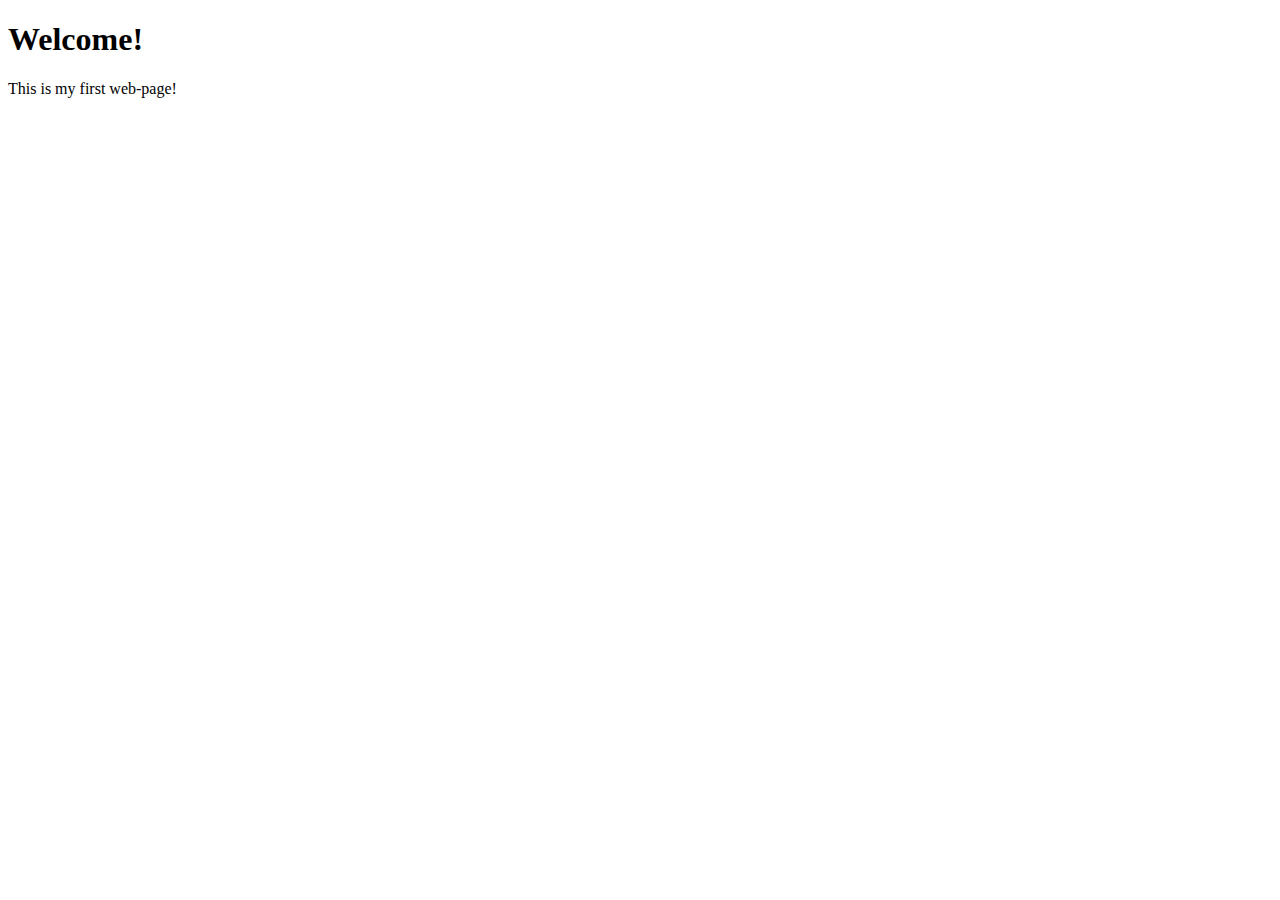
==== index.html @ 5034e130 "Created index.html" ====
<!doctype html>
<html lang="en">
<head>
    <meta charset="utf-8">
    <title>MY FIRST SITE</title>
    <meta name="description" content="MY FIRST SITE DESCRIPTION">
    <meta name="author" content="MY NAME">
</head>
<body>
<h1>Welcome!</h1>
<p>This is my first web-page!</p>
</body>
</html>
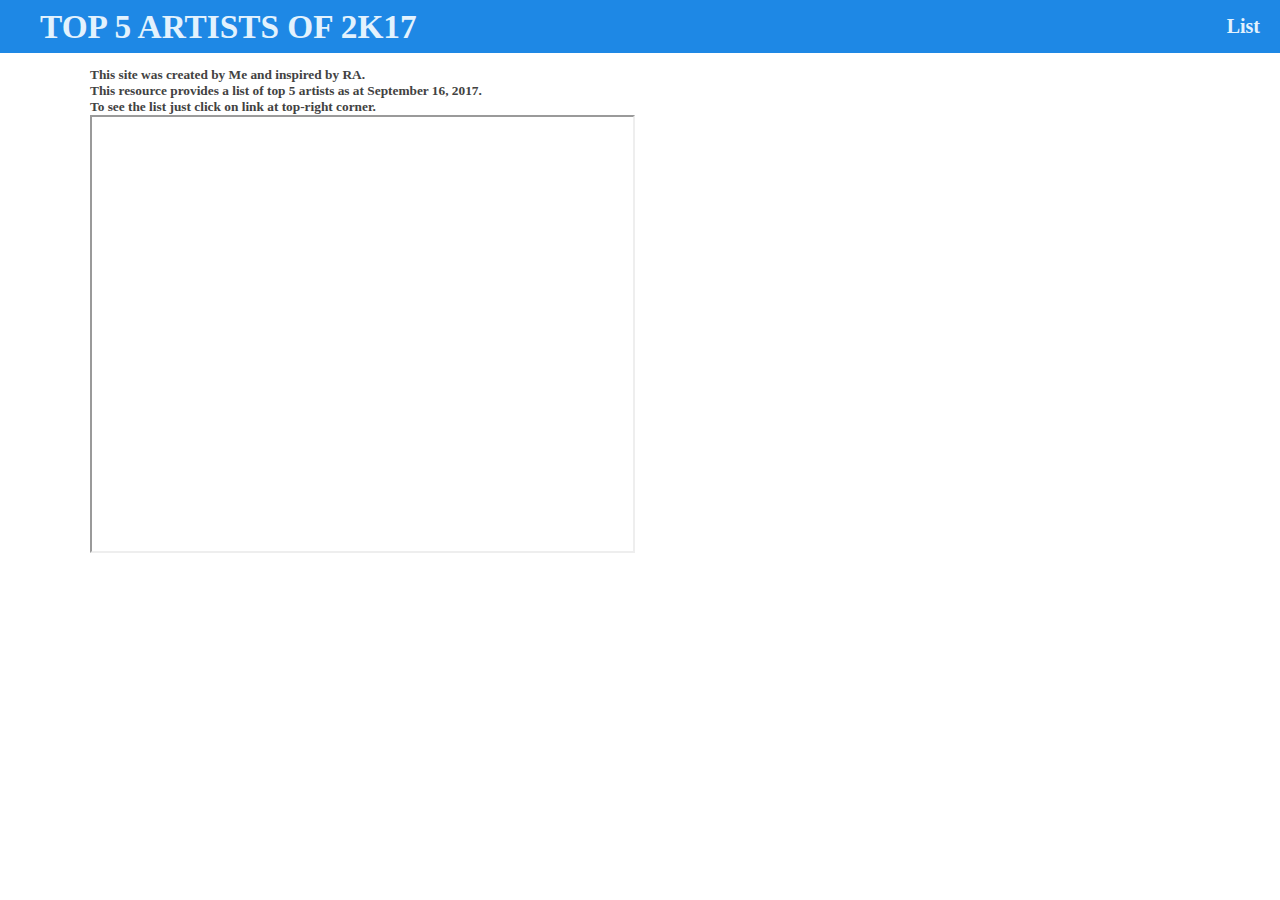
==== commit e233a0ed: "Added file artists.html. Added header to all of pages" ====
--- a/index.html
+++ b/index.html
@@ -2,12 +2,21 @@
 <html lang="en">
 <head>
     <meta charset="utf-8">
+    <link rel="stylesheet" href="style.css">
     <title>MY FIRST SITE</title>
     <meta name="description" content="MY FIRST SITE DESCRIPTION">
     <meta name="author" content="MY NAME">
 </head>
 <body>
-<h1>Welcome!</h1>
-<p>This is my first web-page!</p>
+    <header>
+        <h1>TOP 5 ARTISTS OF 2K17</h1>
+        <a href="artists.html">List</a>
+    </header>
+    <div id="main">
+        <p>This site was created by Me and inspired by RA.</p>
+        <p>This resource provides a list of top 5 artists as at September 16, 2017.</p>
+        <p>To see the list just click on link at top-right corner.</p>
+<iframe width="545" height="438" src="http://www.youtube.com/embed/fHaAsFZL1nQ"></iframe>
+    </div>
 </body>
-</html>+</html>
--- a/style.css
+++ b/style.css
@@ -0,0 +1,110 @@
+* {
+    margin: 0;
+    padding: 0;
+    box-sizing: border-box;
+}
+
+header {
+    display: block;
+    position: fixed;
+    top: 0;
+    left: 0;
+    z-index: 1000;
+    width: 100%;
+    height: 40pt;
+    background-color: #1E88E5;
+}
+
+header > h1, header > a {
+    display: block;
+    position: absolute;
+    font-family: Waree;
+    color: #E3F2FD;
+}
+
+header > h1 {
+    left: 30pt;
+    line-height: 40pt;
+    font-size: 25pt;
+}
+
+header > a {
+    right: 15pt;
+    line-height: 40pt;
+    font-weight: bold;
+    font-size: 15pt;
+    text-decoration: none;
+    transition: color 0.5s;
+}
+
+header > a:hover {
+    color: #F44336;
+}
+
+div#main {
+    display: block;
+    position: relative;
+    margin: 0 auto;
+    top: 50pt;
+    width: 1100px;
+    font-family: Waree;
+    font-weight: bold;
+    font-size: 10pt;
+    color: #424242;
+}
+
+ul#list {
+    list-style: none;
+}
+
+ul#list a {
+    display: block;
+    text-decoration: none;
+    transition: background 1s, color 1s;
+    height: 100pt;
+    line-height: 100pt;
+    vertical-align: middle;
+}
+
+ul#list a:visited{
+    color: #424242;
+}
+
+ul#list a:hover{
+    background-color: #424242;
+    color: #E3F2FD;
+}
+
+ul#list h1 {
+    display: inline-block;
+    height: 100pt;
+    padding: 0;
+    text-align: center;
+    margin: 0 45pt;
+}
+
+.img {
+    display: inline-block;
+    position: relative;
+    top: -3pt;
+    height: 100pt;
+    width: 100pt;
+    text-align: center;
+    vertical-align: middle;
+    margin: 0;
+}
+
+.img img {
+    position: relative;
+    top: 3pt;
+    height: 90pt;
+    border-radius: 45pt;
+}
+
+ul#list li {
+    border-bottom: 1px solid #424242;
+}
+
+ul#list li:last-of-type{
+    border-bottom: none;
+}
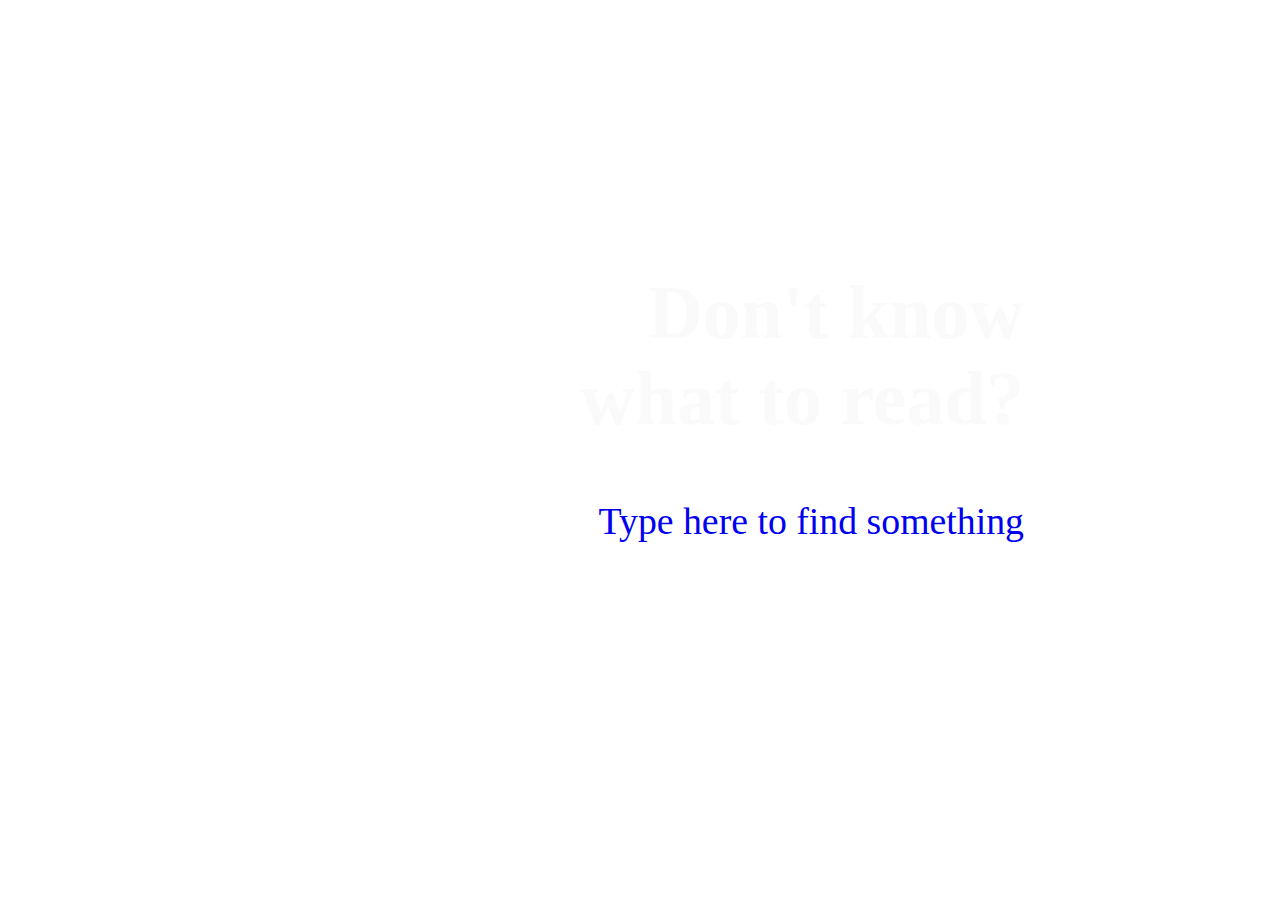
==== commit 28060eed: "Done main page" ====
--- a/index.html
+++ b/index.html
@@ -1,22 +1,14 @@
-<!doctype html>
+<!DOCTYPE html>
 <html lang="en">
 <head>
-    <meta charset="utf-8">
+    <meta charset="UTF-8">
+    <title></title>
     <link rel="stylesheet" href="style.css">
-    <title>MY FIRST SITE</title>
-    <meta name="description" content="MY FIRST SITE DESCRIPTION">
-    <meta name="author" content="MY NAME">
 </head>
 <body>
-    <header>
-        <h1>TOP 5 ARTISTS OF 2K17</h1>
-        <a href="artists.html">List</a>
-    </header>
     <div id="main">
-        <p>This site was created by Me and inspired by RA.</p>
-        <p>This resource provides a list of top 5 artists as at September 16, 2017.</p>
-        <p>To see the list just click on link at top-right corner.</p>
-<iframe width="545" height="438" src="http://www.youtube.com/embed/fHaAsFZL1nQ"></iframe>
+        <h1>Don&#39t know<br>what to read?</h1>
+        <a href="#">Type here to find something</a>
     </div>
 </body>
-</html>
+</html>--- a/style.css
+++ b/style.css
@@ -1,110 +1,47 @@
+@import "http://fonts.fontstorage.com/import/nautilus.css";
+
 * {
     margin: 0;
     padding: 0;
-    box-sizing: border-box;
 }
 
-header {
-    display: block;
-    position: fixed;
-    top: 0;
-    left: 0;
-    z-index: 1000;
-    width: 100%;
-    height: 40pt;
-    background-color: #1E88E5;
-}
-
-header > h1, header > a {
-    display: block;
-    position: absolute;
-    font-family: Waree;
-    color: #E3F2FD;
-}
-
-header > h1 {
-    left: 30pt;
-    line-height: 40pt;
-    font-size: 25pt;
-}
-
-header > a {
-    right: 15pt;
-    line-height: 40pt;
-    font-weight: bold;
-    font-size: 15pt;
-    text-decoration: none;
-    transition: color 0.5s;
-}
-
-header > a:hover {
-    color: #F44336;
+body {
+    background: fixed url("background.jpeg") top left;
+    background-size: 100%;
 }
 
 div#main {
-    display: block;
-    position: relative;
-    margin: 0 auto;
-    top: 50pt;
-    width: 1100px;
-    font-family: Waree;
-    font-weight: bold;
-    font-size: 10pt;
-    color: #424242;
+    position: absolute;
+    top: 0;
+    bottom: 0;
+    right: 20%;
+    height: 40%;
+    border-radius: 1cm;
+    margin: auto;
+    text-align: right;
+    color: #FAFAFA;
+    font-family: 'Nautilus Pompilius';
 }
 
-ul#list {
-    list-style: none;
+div#main h1 {
+    font-size: 2cm;
+    margin-bottom: 1cm;
 }
 
-ul#list a {
-    display: block;
+div#main a {
+    display: inline-block;
+    padding: 0.5cm;
+    font-size: 1cm;
     text-decoration: none;
-    transition: background 1s, color 1s;
-    height: 100pt;
-    line-height: 100pt;
-    vertical-align: middle;
+    border-radius: 1cm;
+    margin-right: -0.5cm;
+    transition: background 0.5s;
 }
 
-ul#list a:visited{
-    color: #424242;
+div#main a:visited{
+    color: #FAFAFA;
 }
 
-ul#list a:hover{
-    background-color: #424242;
-    color: #E3F2FD;
-}
-
-ul#list h1 {
-    display: inline-block;
-    height: 100pt;
-    padding: 0;
-    text-align: center;
-    margin: 0 45pt;
-}
-
-.img {
-    display: inline-block;
-    position: relative;
-    top: -3pt;
-    height: 100pt;
-    width: 100pt;
-    text-align: center;
-    vertical-align: middle;
-    margin: 0;
-}
-
-.img img {
-    position: relative;
-    top: 3pt;
-    height: 90pt;
-    border-radius: 45pt;
-}
-
-ul#list li {
-    border-bottom: 1px solid #424242;
-}
-
-ul#list li:last-of-type{
-    border-bottom: none;
-}
+div#main a:hover{
+    background-color: rgba(0, 0, 0, 0.7);
+}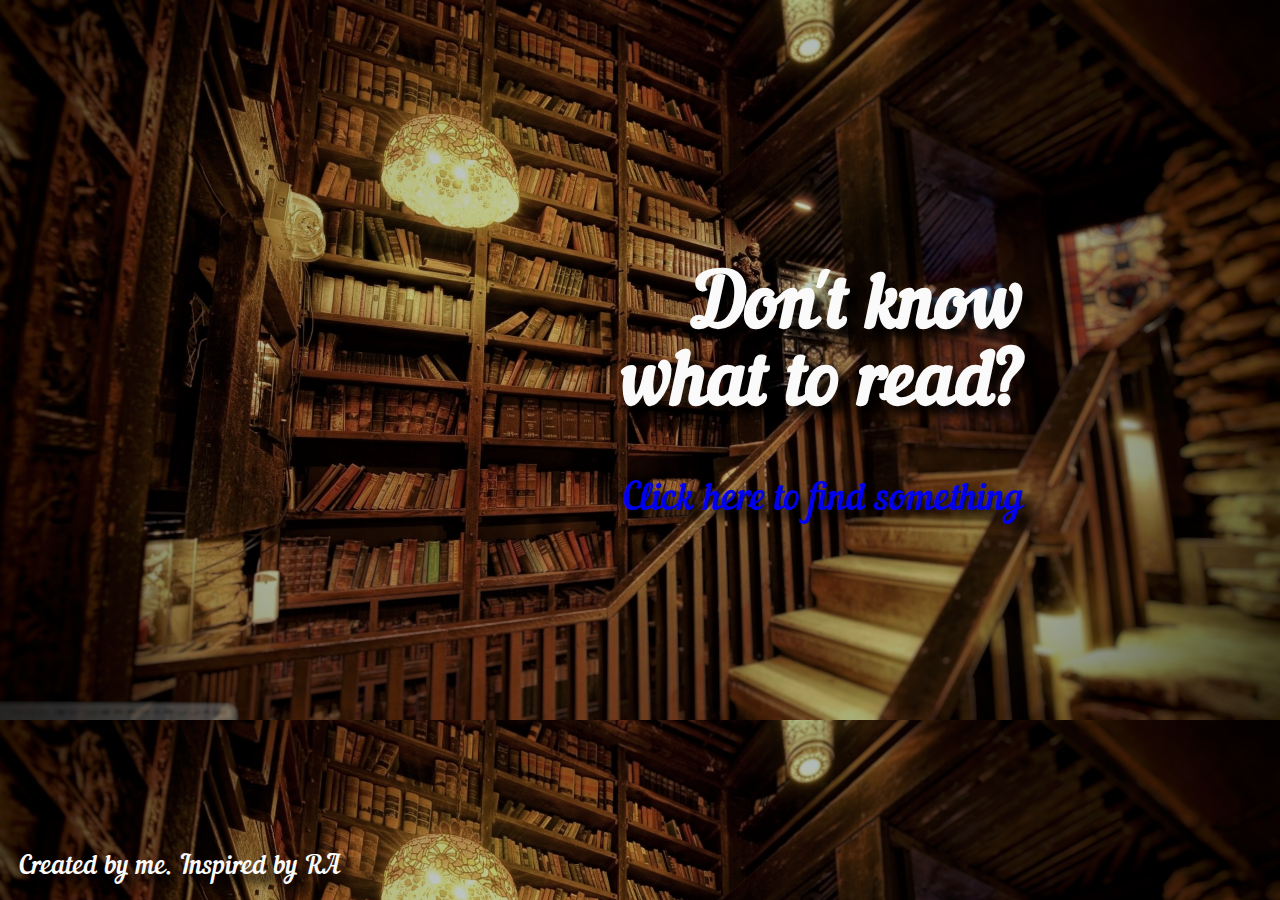
==== commit ffdf5a61: "Done list page" ====
--- a/index.html
+++ b/index.html
@@ -2,13 +2,14 @@
 <html lang="en">
 <head>
     <meta charset="UTF-8">
-    <title></title>
-    <link rel="stylesheet" href="style.css">
+    <title>Top books</title>
+    <link rel="stylesheet" href="styleForIndex.css">
 </head>
 <body>
     <div id="main">
         <h1>Don&#39t know<br>what to read?</h1>
-        <a href="#">Type here to find something</a>
+        <a href="books.html">Click here to find something</a>
     </div>
+    <footer>Created by me. Inspired by RA</footer>
 </body>
 </html>--- a/styleForIndex.css
+++ b/styleForIndex.css
@@ -0,0 +1,51 @@
+@import "main.css";
+
+body {
+    text-shadow: 0.25cm 0.25cm 0.25cm #000000;
+}
+
+div#main {
+    position: absolute;
+    top: 0;
+    bottom: 0;
+    right: 20%;
+    height: 40%;
+    border-radius: 1cm;
+    margin: auto;
+    text-align: right;
+}
+
+div#main h1 {
+    font-size: 2cm;
+    margin-bottom: 1cm;
+}
+
+div#main a {
+    display: inline-block;
+    padding: 0.5cm;
+    font-size: 1cm;
+    text-decoration: none;
+    border-radius: 1cm;
+    margin-right: -0.5cm;
+    transition: background 0.5s;
+}
+
+div#main a:visited{
+    color: #FAFAFA;
+}
+
+div#main a:hover{
+    background-color: rgba(0, 0, 0, 0.7);
+}
+
+div#main a:active{
+    transition: background 0.2s;
+    background-color: #D84315;
+}
+
+footer {
+    position: absolute;
+    bottom: 0.5cm;
+    left: 0.5cm;
+    font-size: 0.7cm;
+}